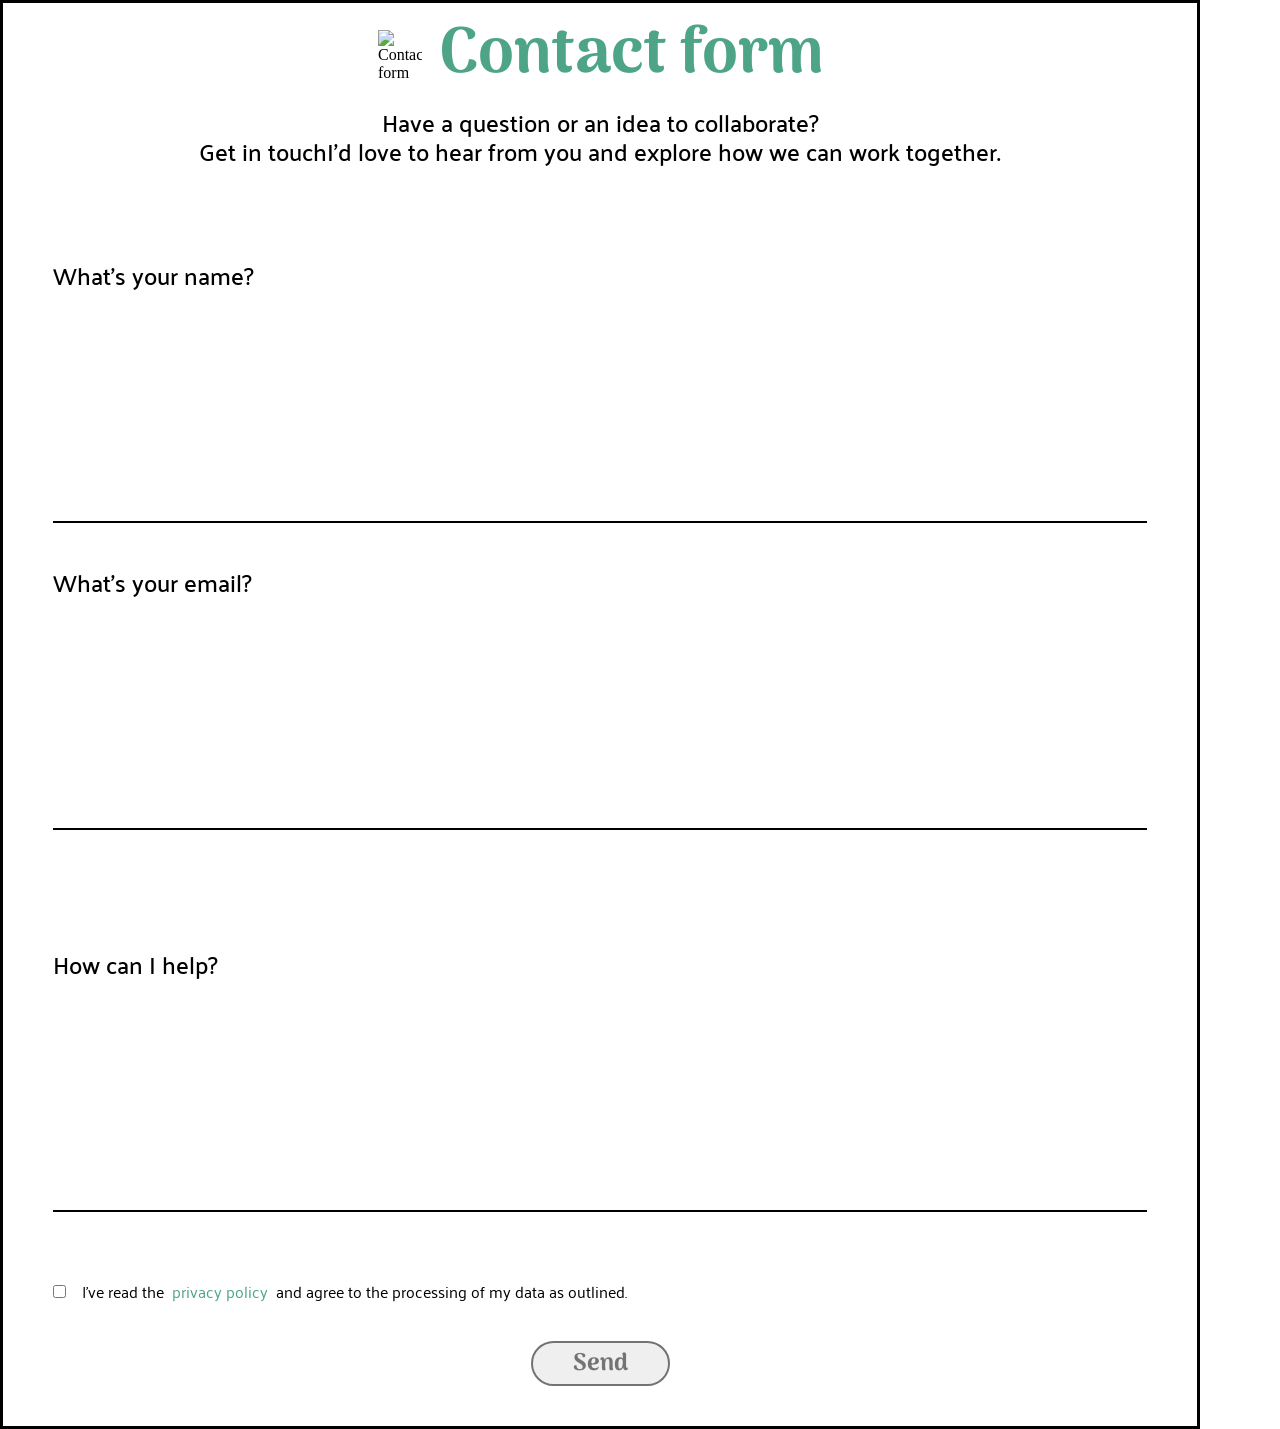
==== ContactForm/index.html @ 16388338 "Feat Contact Form" ====
<!doctype html>
<html lang="en">
  <head>
    <meta charset="UTF-8" />
    <meta name="viewport" content="width=device-width, initial-scale=1.0" />
    <link rel="stylesheet" href="style.css" />
    <link rel="stylesheet" href="responsive.css" />
    <title>Blog</title>
  </head>
  <body>
    <section class="contact">
      <div class="contact_form_wrapper">
        <div class="form_content_top">
          <div class="headline_content">
            <div class="image_content">
              <img src="./Icons/person_pin.png" alt="Contact form" />
              <h1>Contact form</h1>
            </div>
          </div>
          <div class="description_form">
            <h3>
              Have a question or an idea to collaborate? <br />
              Get in touchI'd love to hear from you and explore how we can work
              together.
            </h3>
          </div>
        </div>

        <div class="information_collected">
          <div class="my-name">
            <p class="name">
              <label>What's your name?</label>
              <input class="input-name" type="text" />
            </p>
          </div>

          <div class="my-email">
            <p class="email">
              <label>What's your email?</label>
              <input class="input-email" type="text" />
            </p>
          </div>
        </div>

        <div class="my-help">
          <p class="help">
            <label>How can I help?</label>
            <input class="input-help" type="text" />
          </p>
        </div>

        <div class="checkbox-content">
          <div class="checkbox-container">
            <div class="container">
              <label class="checkbox-policy">
                <input type="checkbox" />
                <span class="checkmark"></span>
                <p>I've read the <span> privacy policy </span></p>
                <p>and agree to the processing of my data as outlined.</p>
              </label>
            </div>
          </div>

          <div class="send-info">
            <button class="button">Send</button>
          </div>
        </div>
      </div>
    </section>
  </body>
</html>
---- ContactForm/style.css ----
/* Font-family*/
@import url("https://fonts.googleapis.com/css2?family=Arima:wght@100..700&family=Palanquin:wght@100;200;300;400;500;600;700&family=Raleway:ital,wght@0,100..900;1,100..900&display=swap");
@import url("https://fonts.googleapis.com/css2?family=Arima:wght@100..700&family=Palanquin:wght@100;200;300;400;500;600;700&family=Raleway:ital,wght@0,100..900;1,100..900&display=swap");
/*................................*/

* {
  margin: 0px;
  box-sizing: border-box;
}

/* Feature Contact form code*/
.contact_form_wrapper {
  max-width: 1200px;
  border: 3px solid black;
  justify-self: center;
  padding-left: 50px;
  padding-right: 50px;
}

.form_content_top {
  display: flex;
  flex-direction: column;
  align-items: center;
  /*margin-bottom: 20px;*/
}

.headline_content {
  display: flex;
  flex-direction: row;
  justify-content: center;
}

.image_content {
  max-width: 48px;
  display: flex;
  align-items: center;
  justify-content: center;
}
img {
  max-width: 48px;
  padding: 0 2px;
}

/* Questions relating to customers_ Name Email, Help */
h1 {
  font-family: "Arima", system-ui;
  font-size: 64px;
  font-weight: 700;
  text-align: center;
  color: #4ea487;
  padding-left: 15px;
  white-space: nowrap;
}
.description_from {
  display: flex;
  justify-content: center;
  margin-bottom: 10px;
}
h3 {
  max-width: 979px;
  /*width: 100%;*/
  font-family: "Palanquin", sans-serif;
  display: flex;
  font-size: 24px;
  font-weight: 500;
  text-align: center;
  line-height: 1.2;

  white-space: nowrap;
  margin-bottom: 50px;
}

.information_collected {
  display: flex;
  flex-direction: row;
  justify-content: space-between;
  margin-bottom: 75px;
}

label {
  font-family: "Palanquin", sans-serif;
  display: flex;
  font-size: 24px;
  font-weight: 500;
  text-align: center;
  margin-top: 50px;
  white-space: nowrap;
}
.my-name {
  gap: 15px;
}
.input-name {
  margin-top: 20%;
  width: 527px;

  gap: 17px;
  background: transparent;
  border: none;
  border-bottom: 2px solid #000000;
  display: flex;
}
p.name {
  display: flex;
  flex-direction: column;
}

.input-email {
  margin-top: 20%;
  width: 527px;

  gap: 17px;
  background: transparent;
  border: none;
  border-bottom: 2px solid #000000;
  display: flex;
}
p.email {
  display: flex;
  flex-direction: column;
}

.input-help {
  width: 1096px;
  margin-top: 20%;
  background: transparent;
  border: none;
  border-bottom: 2px solid #000000;
  display: flex;
}
p.help {
  display: flex;
  flex-direction: column;
}

.read-policy {
  display: flex;
  flex-direction: row;
  justify-content: space-between;
  margin: 0 5px;
}

/* verification that the private security policy has been read and understood*/
span {
  font-family: "Palanquin", sans-serif;
  font-weight: 400;

  font-size: 16px;
  letter-spacing: -3%;
  text-align: center;
  color: #4ea487;
  padding: 0 0.5rem;
}

p {
  font-family: "Palanquin", sans-serif;
  display: flex;
  font-size: 16px;
  font-weight: 400;
  line-height: 120%;
}

.checkbox-container {
  /*display: flex;
  flex-direction: row;*/
  justify-items: center;
  align-items: center;
  margin-top: 20px;
}

.container {
  /*max-width: 24px;*/
  display: flex;
  align-items: center;
  justify-items: center;
}
/*
.checkbox-policy {
  display: flex;
  align-items: center;
  position: relative;
  cursor: pointer;
}*/

.read-policy {
  display: flex;
  justify-content: center;
  align-content: center;
  align-items: center;
  justify-items: center;
}

/*Confirmation of the contact form*/
.send-info {
  display: flex;
  justify-content: center;
  align-content: center;
  margin: 40px 60px;
  padding: 0 24px;
  cursor: pointer;
}
.button {
  max-width: 139px;
  width: 100%;
  display: flex;
  justify-items: center;
  align-content: center;
  justify-content: center;
  font-family: "Arima", system-ui;
  font-size: 24px;
  font-weight: 700;
  border: 2px solid;
  border-radius: 40px;
  text-align: center;
  color: #737373;
}
---- ContactForm/responsive.css ----
/* Responsive Design withd width from 480px, 800px, 1200px */

@media screen and (max-width: 1440px) {
  h1 {
    display: flex;
    font-size: 64px;
    white-space: nowrap;
  }
  h3 {
    display: flex;
    /*font-size: 20px;
    white-space: normal;*/
  }
  .information_collected {
    display: flex;
    flex-direction: column;
    justify-content: space-between;
    margin-bottom: 75px;
  }

  .input-name {
    width: 100%;
  }
  .input-email {
    width: 100%;
  }
  .input-help {
    width: 100%;
  }
}
@media screen and (max-width: 950px) {
  h1 {
    display: flex;
    font-size: 64px;
    white-space: nowrap;
  }
  h3 {
    display: flex;
    /*font-size: 20px;
    white-space: normal;*/
  }
  .information_collected {
    display: flex;
    flex-direction: row;
    justify-content: space-between;
    margin-bottom: 50px;
  }

  .input-name {
    width: 100%;
  }
  .input-email {
    width: 100%;
  }
  .input-help {
    width: 100%;
  }
}

/*--------------------------------------------*/
@media screen and (max-width: 800px) {
  h3 {
    display: flex;
    font-size: 24px;
    white-space: normal;
  }

  span {
    font-size: 16px;
    display: flex;
    white-space: nowrap;
  }

  p {
    display: flex;
    font-size: 16px;
  }

  .input-name {
    width: 100%;
  }
  .input-email {
    width: 100%;
  }
  .input-help {
    width: 100%;
  }
}

/*--------------------------------------------*/

@media screen and (max-width: 480px) {
  h3 {
    display: none;
    /*font-size: 16px;
    white-space: normal;*/
  }
  .checkbox-content {
    display: flex;
    flex-direction: column;
  }
  .read-policy {
    display: flex;
    flex-direction: column;
    justify-content: space-between;
    justify-items: center;
    margin: 0 5px;
  }

  p {
    display: flex;
    font-size: 8px;
    white-space: nowrap;
  }
  h1 {
    display: flex;
    font-size: 50px;
    white-space: nowrap;
  }
  .send-info {
    margin: 0 10px;
  }
  .button {
    font-size: 16px;
    margin-top: 50px;
  }
}
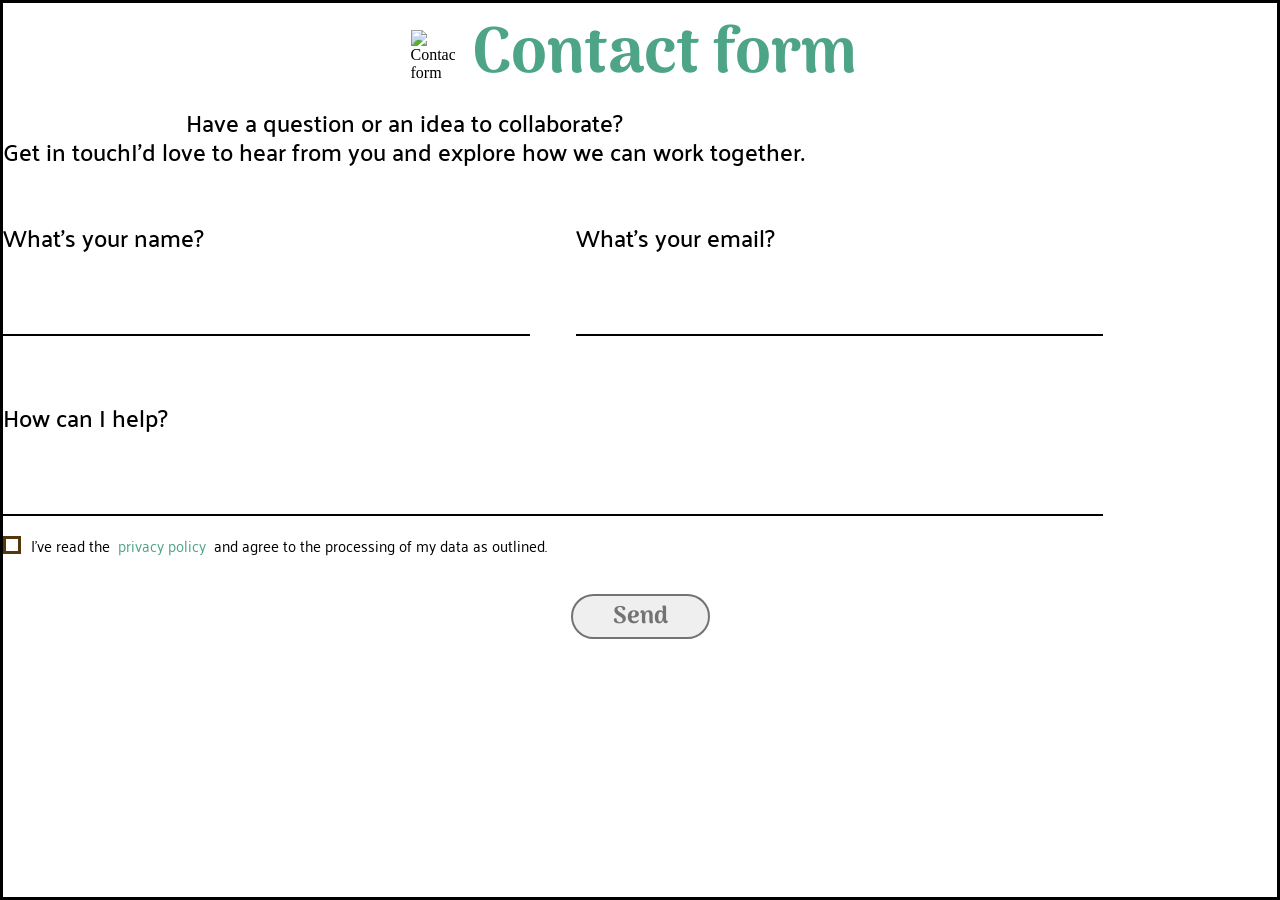
==== commit e2ee05d6: "rework after feedback" ====
--- a/ContactForm/index.html
+++ b/ContactForm/index.html
@@ -4,63 +4,45 @@
     <meta charset="UTF-8" />
     <meta name="viewport" content="width=device-width, initial-scale=1.0" />
     <link rel="stylesheet" href="style.css" />
-    <link rel="stylesheet" href="responsive.css" />
+    <link rel="stylesheet" href="responsive-contact-form.css" />
     <title>Blog</title>
   </head>
   <body>
     <section class="contact">
       <div class="contact_form_wrapper">
-        <div class="form_content_top">
-          <div class="headline_content">
-            <div class="image_content">
-              <img src="./Icons/person_pin.png" alt="Contact form" />
-              <h1>Contact form</h1>
-            </div>
-          </div>
-          <div class="description_form">
-            <h3>
-              Have a question or an idea to collaborate? <br />
-              Get in touchI'd love to hear from you and explore how we can work
-              together.
-            </h3>
-          </div>
+        <div class="image_content">
+          <img src="./Icons/person_pin.png" alt="Contact form" />
+          <h1>Contact form</h1>
+        </div>
+        <!--<div class="headline_content"></div>-->
+
+        <div class="description_form">
+          <h3>
+            Have a question or an idea to collaborate? <br />
+            Get in touchI'd love to hear from you and explore how we can work
+            together.
+          </h3>
+        </div>
+        <div class="information_collected">
+          <div class="my-name"><label>What's your name?</label></div>
+          <div class="my-name"><label>What's your email?</label></div>
         </div>
 
-        <div class="information_collected">
-          <div class="my-name">
-            <p class="name">
-              <label>What's your name?</label>
-              <input class="input-name" type="text" />
-            </p>
-          </div>
-
-          <div class="my-email">
-            <p class="email">
-              <label>What's your email?</label>
-              <input class="input-email" type="text" />
-            </p>
-          </div>
-        </div>
-
-        <div class="my-help">
-          <p class="help">
-            <label>How can I help?</label>
-            <input class="input-help" type="text" />
-          </p>
+        <div class="help-content">
+          <div class="my-help"><label>How can I help?</label></div>
         </div>
 
         <div class="checkbox-content">
           <div class="checkbox-container">
             <div class="container">
-              <label class="checkbox-policy">
-                <input type="checkbox" />
-                <span class="checkmark"></span>
-                <p>I've read the <span> privacy policy </span></p>
-                <p>and agree to the processing of my data as outlined.</p>
-              </label>
+              <input class="checkbox" />
+
+              <p>
+                I've read the <span> privacy policy </span> and agree to the
+                processing of my data as outlined.
+              </p>
             </div>
           </div>
-
           <div class="send-info">
             <button class="button">Send</button>
           </div>
--- a/ContactForm/style.css
+++ b/ContactForm/style.css
@@ -10,28 +10,16 @@
 
 /* Feature Contact form code*/
 .contact_form_wrapper {
-  max-width: 1200px;
+  width: auto;
+  height: 100vh;
   border: 3px solid black;
   justify-self: center;
-  padding-left: 50px;
-  padding-right: 50px;
-}
-
-.form_content_top {
-  display: flex;
-  flex-direction: column;
-  align-items: center;
-  /*margin-bottom: 20px;*/
-}
-
-.headline_content {
-  display: flex;
-  flex-direction: row;
-  justify-content: center;
+  /*padding-left: 50px;
+  padding-right: 50px;*/
 }
 
 .image_content {
-  max-width: 48px;
+  /*max-width: 48px;*/
   display: flex;
   align-items: center;
   justify-content: center;
@@ -48,33 +36,41 @@
   font-weight: 700;
   text-align: center;
   color: #4ea487;
-  padding-left: 15px;
+  padding: 0 15px;
   white-space: nowrap;
 }
 .description_from {
   display: flex;
   justify-content: center;
-  margin-bottom: 10px;
 }
 h3 {
-  max-width: 979px;
-  /*width: 100%;*/
+  /*max-width: 979px;
+  width: 100%;*/
   font-family: "Palanquin", sans-serif;
   display: flex;
+  align-items: center;
+  justify-items: center;
+  align-self: center;
+  justify-self: center;
   font-size: 24px;
   font-weight: 500;
   text-align: center;
   line-height: 1.2;
-
   white-space: nowrap;
-  margin-bottom: 50px;
 }
 
 .information_collected {
   display: flex;
   flex-direction: row;
   justify-content: space-between;
-  margin-bottom: 75px;
+  align-self: center;
+  justify-self: center;
+  justify-self: center;
+  align-items: center;
+  margin-top: 50px;
+  width: 1100px;
+
+  gap: 24px;
 }
 
 label {
@@ -83,27 +79,31 @@
   font-size: 24px;
   font-weight: 500;
   text-align: center;
-  margin-top: 50px;
   white-space: nowrap;
 }
 .my-name {
-  gap: 15px;
+  width: 527px;
+  height: 120px;
+  border-bottom: 2px solid black;
 }
-.input-name {
-  margin-top: 20%;
+.my-email {
   width: 527px;
-
-  gap: 17px;
-  background: transparent;
-  border: none;
-  border-bottom: 2px solid #000000;
-  display: flex;
+  height: 120px;
+  border-bottom: 2px solid black;
 }
-p.name {
-  display: flex;
-  flex-direction: column;
+.help-content {
+  width: 1100px;
+  height: 120px;
+  border-bottom: 2px solid black;
+  align-self: center;
+  justify-self: center;
+  justify-self: center;
+  align-items: center;
 }
-
+.my-help {
+  margin-top: 60px;
+}
+/*
 .input-email {
   margin-top: 20%;
   width: 527px;
@@ -118,33 +118,13 @@
   display: flex;
   flex-direction: column;
 }
+*/
+/* verification that the private security policy has been read and understood*/
 
-.input-help {
-  width: 1096px;
-  margin-top: 20%;
-  background: transparent;
-  border: none;
-  border-bottom: 2px solid #000000;
-  display: flex;
-}
-p.help {
-  display: flex;
-  flex-direction: column;
-}
-
-.read-policy {
-  display: flex;
-  flex-direction: row;
-  justify-content: space-between;
-  margin: 0 5px;
-}
-
-/* verification that the private security policy has been read and understood*/
 span {
   font-family: "Palanquin", sans-serif;
   font-weight: 400;
-
-  font-size: 16px;
+  font-size: 15px;
   letter-spacing: -3%;
   text-align: center;
   color: #4ea487;
@@ -154,33 +134,32 @@
 p {
   font-family: "Palanquin", sans-serif;
   display: flex;
-  font-size: 16px;
+  font-size: 15px;
   font-weight: 400;
   line-height: 120%;
+  padding-left: 10px;
 }
 
 .checkbox-container {
-  /*display: flex;
-  flex-direction: row;*/
   justify-items: center;
   align-items: center;
   margin-top: 20px;
 }
 
 .container {
-  /*max-width: 24px;*/
   display: flex;
-  align-items: center;
-  justify-items: center;
+  flex-direction: row;
+}
+
+.checkbox {
+  width: 18px;
+  height: 18px;
+  border: 3px solid #54370d;
+  display: flex;
+  justify-self: left;
+  padding-right: 10px;
 }
 /*
-.checkbox-policy {
-  display: flex;
-  align-items: center;
-  position: relative;
-  cursor: pointer;
-}*/
-
 .read-policy {
   display: flex;
   justify-content: center;
@@ -188,8 +167,9 @@
   align-items: center;
   justify-items: center;
 }
+*/
+/*Confirmation of the contact form*/
 
-/*Confirmation of the contact form*/
 .send-info {
   display: flex;
   justify-content: center;
--- a/ContactForm/responsive-contact-form.css
+++ b/ContactForm/responsive-contact-form.css
@@ -0,0 +1,145 @@
+/* Responsive Design withd width from 480px, 800px, 1200px */
+
+@media screen and (min-width: 11000px) and (max-width: 1440px) {
+  .contact {
+    display: flex;
+  }
+  .contact_form_wrapper {
+    flex-direction: row;
+  }
+  h1 {
+    display: flex;
+    font-size: 64px;
+    white-space: nowrap;
+  }
+  h3 {
+    display: flex;
+    white-space: nowrap;
+    max-width: 56ch;
+    text-wrap: balance;
+    line-height: 1.6;
+  }
+  .information_collected {
+    display: flex;
+    flex-direction: row;
+  }
+
+  label {
+    font-family: "Palanquin", sans-serif;
+    display: flex;
+    font-size: 24px;
+    text-align: left;
+    margin-top: 50px;
+    white-space: nowrap;
+    overflow-wrap: break-word;
+  }
+  /*
+  .checkbox-content {
+    display: flex;
+    flex-direction: row;
+    justify-items: center;
+    align-items: center;
+    width: 100%;
+    margin: 20px 0px;
+  } */
+}
+
+@media screen and (min-width: 650px) and (max-width: 1100px) {
+  h1 {
+    display: flex;
+    font-size: 64px;
+    white-space: nowrap;
+  }
+  h3 {
+    display: flex;
+  }
+  .information_collected {
+    display: flex;
+    flex-direction: column;
+    justify-content: space-between;
+    margin-bottom: 50px;
+  }
+  .my-help {
+    display: flex;
+    flex-direction: column;
+  }
+
+  label {
+    font-family: "Palanquin", sans-serif;
+    display: flex;
+    font-size: 24px;
+    text-align: left;
+    margin-top: 50px;
+    white-space: nowrap;
+    overflow-wrap: break-word;
+  }
+
+  .checkbox-content {
+    display: flex;
+    flex-direction: column;
+    justify-items: center;
+    align-items: center;
+    width: 100%;
+    margin: 20px 0px;
+  }
+}
+/*
+@media screen and (min-width: 320px) and (max-width: 649px) {
+  h1 {
+    display: flex;
+    font-size: 40px;
+    white-space: nowrap;
+  }
+  h3 {
+    display: none;
+  }
+  .information_collected {
+    display: flex;
+    flex-direction: column;
+    justify-content: space-between;
+    margin-bottom: 50px;
+  }
+  label {
+    font-family: "Palanquin", sans-serif;
+    display: flex;
+    font-size: 24px;
+    text-align: left;
+    margin-top: 50px;
+    white-space: nowrap;
+    overflow-wrap: break-word;
+  }
+
+  .checkbox-content {
+    display: flex;
+    flex-direction: column;
+    justify-items: center;
+    align-items: center;
+    width: 100%;
+    margin: 20px 0px;
+  }
+  .checkout-policy > p {
+    font-family: "Palanquin", sans-serif;
+    font-size: 15px;
+    line-height: 120%;
+    width: 100%;
+    max-width: 30ch;
+    text-wrap: balance;
+    line-height: 1.2;
+    white-space: wrap;
+  }
+}
+
+
+
+@media screen and (min-width: 320px) and (max-width: 350px) {
+  label {
+    font-family: "Palanquin", sans-serif;
+    display: flex;
+    font-size: 24px;
+    text-align: left;
+    margin-top: 50px;
+    white-space: nowrap;
+    overflow-wrap: break-word;
+  }
+}
+*/
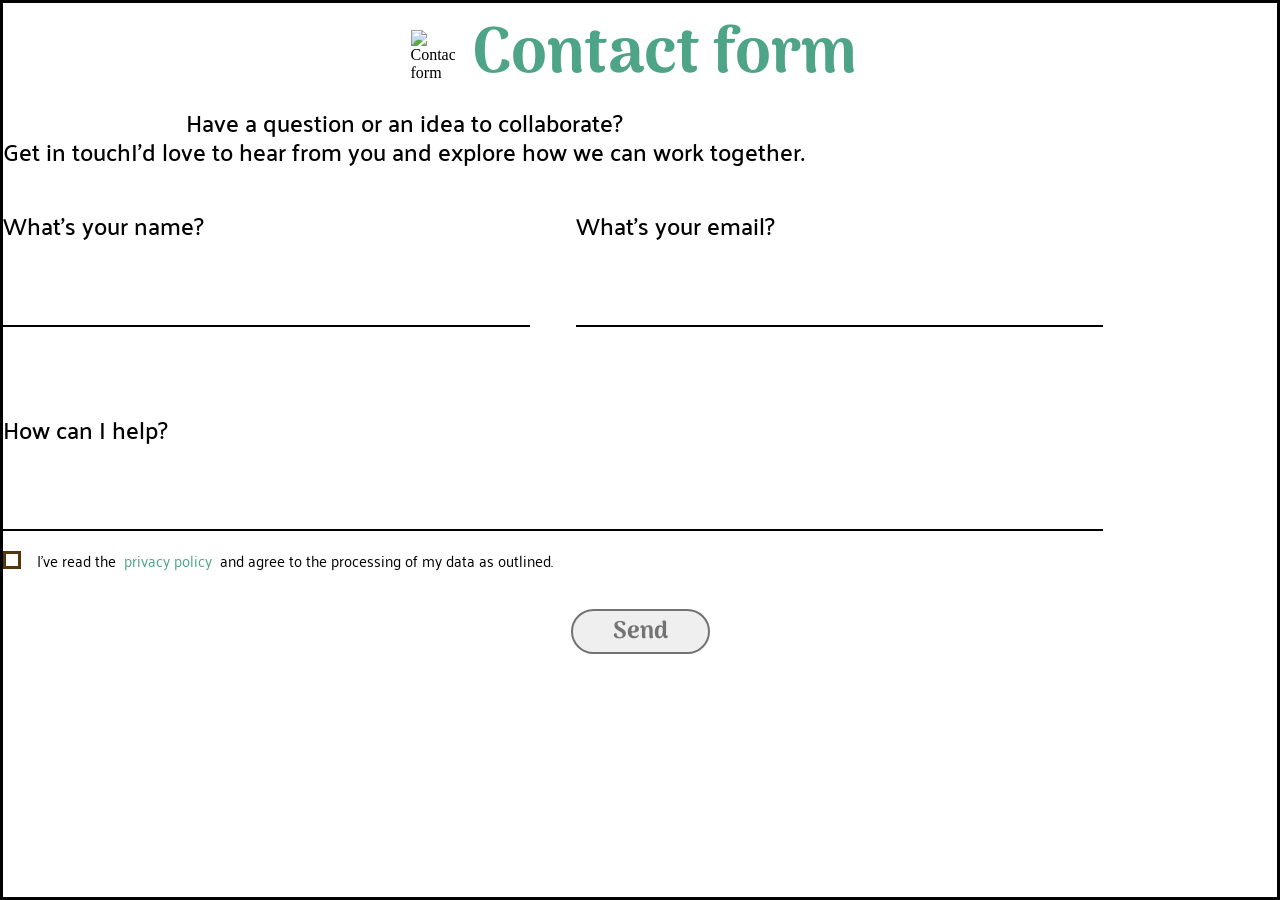
==== commit 9d6300b6: "rework feature contact form" ====
--- a/ContactForm/index.html
+++ b/ContactForm/index.html
@@ -24,15 +24,51 @@
           </h3>
         </div>
         <div class="information_collected">
-          <div class="my-name"><label>What's your name?</label></div>
-          <div class="my-name"><label>What's your email?</label></div>
+          <div class="my-name">
+            <p class="name">
+              <label>What's your name?</label>
+              <input class="input-name" type="text" />
+            </p>
+          </div>
+
+          <div class="my-name">
+            <p class="email">
+              <label>What's your email?</label>
+              <input class="input-email" type="text" />
+            </p>
+          </div>
         </div>
 
-        <div class="help-content">
-          <div class="my-help"><label>How can I help?</label></div>
+        <div class="my-help">
+          <p class="help">
+            <label>How can I help?</label>
+            <input class="input-help" type="text" />
+          </p>
+        </div>
+        <div class="checkbox-content">
+          <div class="checkbox-container">
+            <div class="container">
+              <label class="checkbox-policy">
+                <input class="checkbox" />
+                <span class="checkmark"></span>
+                <p>I've read the <span> privacy policy </span></p>
+                <p>and agree to the processing of my data as outlined.</p>
+              </label>
+            </div>
         </div>
 
-        <div class="checkbox-content">
+        <div class="send-info">
+            <button class="button">Send</button>
+          </div>
+      </div>
+    </section>
+  </body>
+</html>
+
+
+<!--
+
+     <div class="checkbox-content">
           <div class="checkbox-container">
             <div class="container">
               <input class="checkbox" />
@@ -47,7 +83,5 @@
             <button class="button">Send</button>
           </div>
         </div>
-      </div>
-    </section>
-  </body>
-</html>
+
+-->
--- a/ContactForm/style.css
+++ b/ContactForm/style.css
@@ -82,6 +82,54 @@
   white-space: nowrap;
 }
 .my-name {
+  gap: 15px;
+}
+.input-name {
+  width: 527px;
+  height: 93px;
+  gap: 17px;
+  background: transparent;
+  border: none;
+  border-bottom: 2px solid #000000;
+  display: flex;
+  margin-bottom: 93px;
+}
+p.name {
+  display: flex;
+  flex-direction: column;
+}
+
+.input-email {
+  width: 527px;
+  height: 93px;
+  gap: 17px;
+  background: transparent;
+  border: none;
+  border-bottom: 2px solid #000000;
+  display: flex;
+  margin-bottom: 93px;
+}
+p.email {
+  display: flex;
+  flex-direction: column;
+}
+
+.input-help {
+  width: 1100px;
+  height: 93px;
+  background: transparent;
+  border: none;
+  border-bottom: 2px solid #000000;
+  display: flex;
+}
+
+p.help {
+  display: flex;
+  flex-direction: column;
+}
+
+/*
+.my-name {
   width: 527px;
   height: 120px;
   border-bottom: 2px solid black;
@@ -137,18 +185,27 @@
   font-size: 15px;
   font-weight: 400;
   line-height: 120%;
-  padding-left: 10px;
-}
-
+}
 .checkbox-container {
+  /*display: flex;
+  flex-direction: row;*/
   justify-items: center;
   align-items: center;
   margin-top: 20px;
 }
 
 .container {
-  display: flex;
-  flex-direction: row;
+  /*max-width: 24px;*/
+  display: flex;
+  align-items: center;
+  justify-items: center;
+}
+
+.checkbox-policy {
+  display: flex;
+  align-items: center;
+  position: relative;
+  cursor: pointer;
 }
 
 .checkbox {
@@ -159,17 +216,7 @@
   justify-self: left;
   padding-right: 10px;
 }
-/*
-.read-policy {
-  display: flex;
-  justify-content: center;
-  align-content: center;
-  align-items: center;
-  justify-items: center;
-}
-*/
 /*Confirmation of the contact form*/
-
 .send-info {
   display: flex;
   justify-content: center;
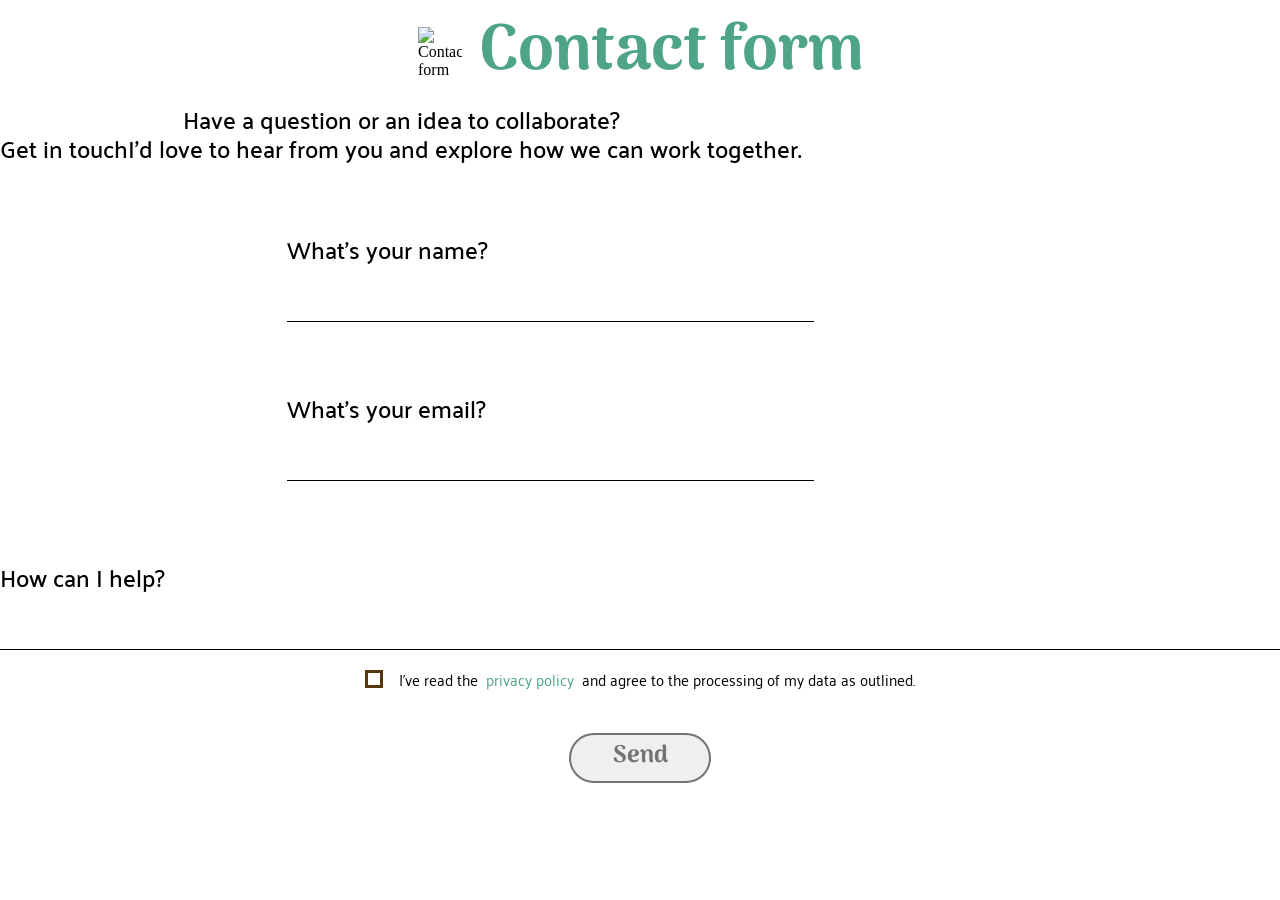
==== commit 237b3498: "rework contact form after feedback" ====
--- a/ContactForm/index.html
+++ b/ContactForm/index.html
@@ -7,6 +7,7 @@
     <link rel="stylesheet" href="responsive-contact-form.css" />
     <title>Blog</title>
   </head>
+
   <body>
     <section class="contact">
       <div class="contact_form_wrapper">
@@ -24,64 +25,40 @@
           </h3>
         </div>
         <div class="information_collected">
-          <div class="my-name">
-            <p class="name">
-              <label>What's your name?</label>
-              <input class="input-name" type="text" />
-            </p>
+          <div class="my-info">
+            <label>What's your name? </label>
+            <input class="input" type="text" />
+            <!-- <input class="input-email" type="text"> -->
           </div>
 
-          <div class="my-name">
-            <p class="email">
-              <label>What's your email?</label>
-              <input class="input-email" type="text" />
-            </p>
+          <div class="my-info">
+            <label>What's your email?</label>
+            <input class="input" type="text" />
           </div>
         </div>
 
-        <div class="my-help">
-          <p class="help">
-            <label>How can I help?</label>
-            <input class="input-help" type="text" />
-          </p>
-        </div>
-        <div class="checkbox-content">
-          <div class="checkbox-container">
-            <div class="container">
-              <label class="checkbox-policy">
-                <input class="checkbox" />
-                <span class="checkmark"></span>
-                <p>I've read the <span> privacy policy </span></p>
-                <p>and agree to the processing of my data as outlined.</p>
-              </label>
-            </div>
+        <div class="my-info">
+          <label>How can I help?</label>
+          <input class="input-help" type="text" />
         </div>
 
-        <div class="send-info">
+        <div class="checkbox-container">
+          <div class="container">
+            <label class="checkbox-policy">
+              <input class="checkbox" />
+              <span class="checkmark"></span>
+              <p>
+                I've read the<span>privacy policy</span>and agree to the
+                processing of my data as outlined.
+              </p>
+            </label>
+          </div>
+
+          <div class="send-info">
             <button class="button">Send</button>
           </div>
+        </div>
       </div>
     </section>
   </body>
 </html>
-
-
-<!--
-
-     <div class="checkbox-content">
-          <div class="checkbox-container">
-            <div class="container">
-              <input class="checkbox" />
-
-              <p>
-                I've read the <span> privacy policy </span> and agree to the
-                processing of my data as outlined.
-              </p>
-            </div>
-          </div>
-          <div class="send-info">
-            <button class="button">Send</button>
-          </div>
-        </div>
-
--->
--- a/ContactForm/style.css
+++ b/ContactForm/style.css
@@ -7,19 +7,19 @@
   margin: 0px;
   box-sizing: border-box;
 }
+body {
+  min-width: 320px;
+}
 
 /* Feature Contact form code*/
 .contact_form_wrapper {
   width: auto;
   height: 100vh;
-  border: 3px solid black;
-  justify-self: center;
-  /*padding-left: 50px;
-  padding-right: 50px;*/
+  /*border: 3px solid black;*/
+  justify-self: center;
 }
 
 .image_content {
-  /*max-width: 48px;*/
   display: flex;
   align-items: center;
   justify-content: center;
@@ -36,7 +36,7 @@
   font-weight: 700;
   text-align: center;
   color: #4ea487;
-  padding: 0 15px;
+  padding-left: 15px;
   white-space: nowrap;
 }
 .description_from {
@@ -44,8 +44,6 @@
   justify-content: center;
 }
 h3 {
-  /*max-width: 979px;
-  width: 100%;*/
   font-family: "Palanquin", sans-serif;
   display: flex;
   align-items: center;
@@ -67,10 +65,7 @@
   justify-self: center;
   justify-self: center;
   align-items: center;
-  margin-top: 50px;
   width: 1100px;
-
-  gap: 24px;
 }
 
 label {
@@ -81,92 +76,49 @@
   text-align: center;
   white-space: nowrap;
 }
-.my-name {
-  gap: 15px;
-}
-.input-name {
+.my-info {
   width: 527px;
-  height: 93px;
-  gap: 17px;
-  background: transparent;
-  border: none;
-  border-bottom: 2px solid #000000;
-  display: flex;
-  margin-bottom: 93px;
-}
-p.name {
+  height: 94px;
   display: flex;
   flex-direction: column;
-}
-
-.input-email {
+  justify-content: flex-start;
+  align-items: flex-start;
+  background: transparent;
+  border-bottom: 1px solid #000000;
+}
+
+.input {
+  background: transparent;
+  border: none;
+  border-bottom: 1px solid #000000;
+  display: flex;
   width: 527px;
-  height: 93px;
-  gap: 17px;
-  background: transparent;
-  border: none;
-  border-bottom: 2px solid #000000;
-  display: flex;
-  margin-bottom: 93px;
-}
-p.email {
+  height: 65px;
+  border: none;
+}
+
+.my-info {
+  width: auto;
+  height: 94px;
   display: flex;
   flex-direction: column;
-}
-
+  justify-content: flex-start;
+  align-items: flex-start;
+  background: transparent;
+  border-bottom: 1px solid #000000;
+  margin-top: 65px;
+}
 .input-help {
-  width: 1100px;
-  height: 93px;
-  background: transparent;
-  border: none;
-  border-bottom: 2px solid #000000;
-  display: flex;
-}
-
-p.help {
-  display: flex;
-  flex-direction: column;
-}
-
-/*
-.my-name {
-  width: 527px;
-  height: 120px;
-  border-bottom: 2px solid black;
-}
-.my-email {
-  width: 527px;
-  height: 120px;
-  border-bottom: 2px solid black;
-}
-.help-content {
-  width: 1100px;
-  height: 120px;
-  border-bottom: 2px solid black;
-  align-self: center;
-  justify-self: center;
-  justify-self: center;
-  align-items: center;
-}
-.my-help {
-  margin-top: 60px;
-}
-/*
-.input-email {
-  margin-top: 20%;
-  width: 527px;
-
-  gap: 17px;
-  background: transparent;
-  border: none;
-  border-bottom: 2px solid #000000;
-  display: flex;
-}
-p.email {
-  display: flex;
-  flex-direction: column;
-}
-*/
+  background: transparent;
+  border: none;
+  border-bottom: 1px solid #000000;
+  display: flex;
+  width: 1096px;
+  height: 65px;
+  border: none;
+  gap: 40px;
+}
+
 /* verification that the private security policy has been read and understood*/
 
 span {
@@ -186,9 +138,16 @@
   font-weight: 400;
   line-height: 120%;
 }
+.br-mobile {
+  display: none;
+}
 .checkbox-container {
-  /*display: flex;
-  flex-direction: row;*/
+  display: flex;
+  display: flex;
+  flex-direction: column;
+  justify-self: center;
+  align-self: center;
+
   justify-items: center;
   align-items: center;
   margin-top: 20px;
@@ -218,24 +177,27 @@
 }
 /*Confirmation of the contact form*/
 .send-info {
-  display: flex;
-  justify-content: center;
-  align-content: center;
-  margin: 40px 60px;
+  width: 200px;
+  height: 48px;
+  display: flex;
+  align-self: center;
+  justify-self: center;
+  margin: 40px 40px;
   padding: 0 24px;
   cursor: pointer;
 }
 .button {
-  max-width: 139px;
-  width: 100%;
-  display: flex;
-  justify-items: center;
-  align-content: center;
+  width: 200px;
+  height: 50px;
+  display: flex;
+  justify-items: center;
+
   justify-content: center;
   font-family: "Arima", system-ui;
   font-size: 24px;
   font-weight: 700;
   border: 2px solid;
+  margin: 5px 5px;
   border-radius: 40px;
   text-align: center;
   color: #737373;
--- a/ContactForm/responsive-contact-form.css
+++ b/ContactForm/responsive-contact-form.css
@@ -1,12 +1,6 @@
 /* Responsive Design withd width from 480px, 800px, 1200px */
 
-@media screen and (min-width: 11000px) and (max-width: 1440px) {
-  .contact {
-    display: flex;
-  }
-  .contact_form_wrapper {
-    flex-direction: row;
-  }
+@media screen and (min-width: 1100px) and (max-width: 1440px) {
   h1 {
     display: flex;
     font-size: 64px;
@@ -14,77 +8,41 @@
   }
   h3 {
     display: flex;
-    white-space: nowrap;
-    max-width: 56ch;
-    text-wrap: balance;
-    line-height: 1.6;
-  }
-  .information_collected {
-    display: flex;
-    flex-direction: row;
-  }
-
-  label {
-    font-family: "Palanquin", sans-serif;
-    display: flex;
-    font-size: 24px;
-    text-align: left;
-    margin-top: 50px;
-    white-space: nowrap;
-    overflow-wrap: break-word;
-  }
-  /*
-  .checkbox-content {
-    display: flex;
-    flex-direction: row;
-    justify-items: center;
-    align-items: center;
-    width: 100%;
-    margin: 20px 0px;
-  } */
-}
-
-@media screen and (min-width: 650px) and (max-width: 1100px) {
-  h1 {
-    display: flex;
-    font-size: 64px;
-    white-space: nowrap;
-  }
-  h3 {
-    display: flex;
+    /*font-size: 20px;
+    white-space: normal;*/
   }
   .information_collected {
     display: flex;
     flex-direction: column;
     justify-content: space-between;
-    margin-bottom: 50px;
+    margin-bottom: 75px;
   }
-  .my-help {
+  .label {
+    font-size: 24px;
+  }
+  .input {
     display: flex;
-    flex-direction: column;
+    justify-self: center;
+    align-self: center;
   }
-
-  label {
-    font-family: "Palanquin", sans-serif;
+  .my-info {
     display: flex;
-    font-size: 24px;
-    text-align: left;
-    margin-top: 50px;
-    white-space: nowrap;
-    overflow-wrap: break-word;
+    justify-self: center;
+    align-self: center;
+    margin-top: 65px;
   }
-
-  .checkbox-content {
+  .input-help {
+    background: transparent;
+    border: none;
+    border-bottom: 1px solid #000000;
     display: flex;
-    flex-direction: column;
-    justify-items: center;
-    align-items: center;
-    width: 100%;
-    margin: 20px 0px;
+    width: 527px;
+    height: 65px;
+    border: none;
   }
 }
-/*
-@media screen and (min-width: 320px) and (max-width: 649px) {
+
+@media screen and (min-width: 650px) and (max-width: 1099px) {
   h1 {
     display: flex;
     font-size: 40px;
@@ -99,47 +57,80 @@
     justify-content: space-between;
     margin-bottom: 50px;
   }
-  label {
-    font-family: "Palanquin", sans-serif;
+  .label {
+    font-size: 24px;
+  }
+  .input {
     display: flex;
-    font-size: 24px;
-    text-align: left;
-    margin-top: 50px;
-    white-space: nowrap;
-    overflow-wrap: break-word;
+    justify-self: center;
+    align-self: center;
   }
-
-  .checkbox-content {
+  .my-info {
     display: flex;
-    flex-direction: column;
-    justify-items: center;
-    align-items: center;
-    width: 100%;
-    margin: 20px 0px;
+    justify-self: center;
+    align-self: center;
+    margin-top: 65px;
   }
-  .checkout-policy > p {
-    font-family: "Palanquin", sans-serif;
-    font-size: 15px;
-    line-height: 120%;
-    width: 100%;
-    max-width: 30ch;
-    text-wrap: balance;
-    line-height: 1.2;
-    white-space: wrap;
+  .input-help {
+    background: transparent;
+    border: none;
+    border-bottom: 1px solid #000000;
+    display: flex;
+    width: 527px;
+    height: 65px;
+    border: none;
   }
 }
 
+/*--------------------------------------------*/
+@media screen and (min-width: 320px) and (max-width: 649px) {
+  h1 {
+    display: flex;
+    font-size: 40px;
+    white-space: nowrap;
+  }
+  h3 {
+    display: none;
+  }
+  .information_collected {
+    display: flex;
+    flex-direction: column;
+    justify-content: space-between;
+  }
+  .label {
+    font-size: 16px;
+  }
+  .input {
+    display: flex;
+    justify-self: center;
+    align-self: center;
+    width: 300px;
+    height: 65px;
+    border: none;
+  }
+  .my-info {
+    display: flex;
+    justify-self: center;
+    align-self: center;
+  }
+  .input-help {
+    background: transparent;
+    border: none;
+    border-bottom: 1px solid #000000;
+    display: flex;
+    width: 300px;
+    height: 65px;
+    border: none;
+  }
 
+  p {
+    max-width: 40ch; /* ~38 caractères par ligne */
 
-@media screen and (min-width: 320px) and (max-width: 350px) {
-  label {
-    font-family: "Palanquin", sans-serif;
-    display: flex;
-    font-size: 24px;
+    align-items: flex-start;
+
+    white-space: wrap;
     text-align: left;
-    margin-top: 50px;
-    white-space: nowrap;
-    overflow-wrap: break-word;
+    word-spacing: -0.03rem;
+    display: block;
   }
 }
-*/
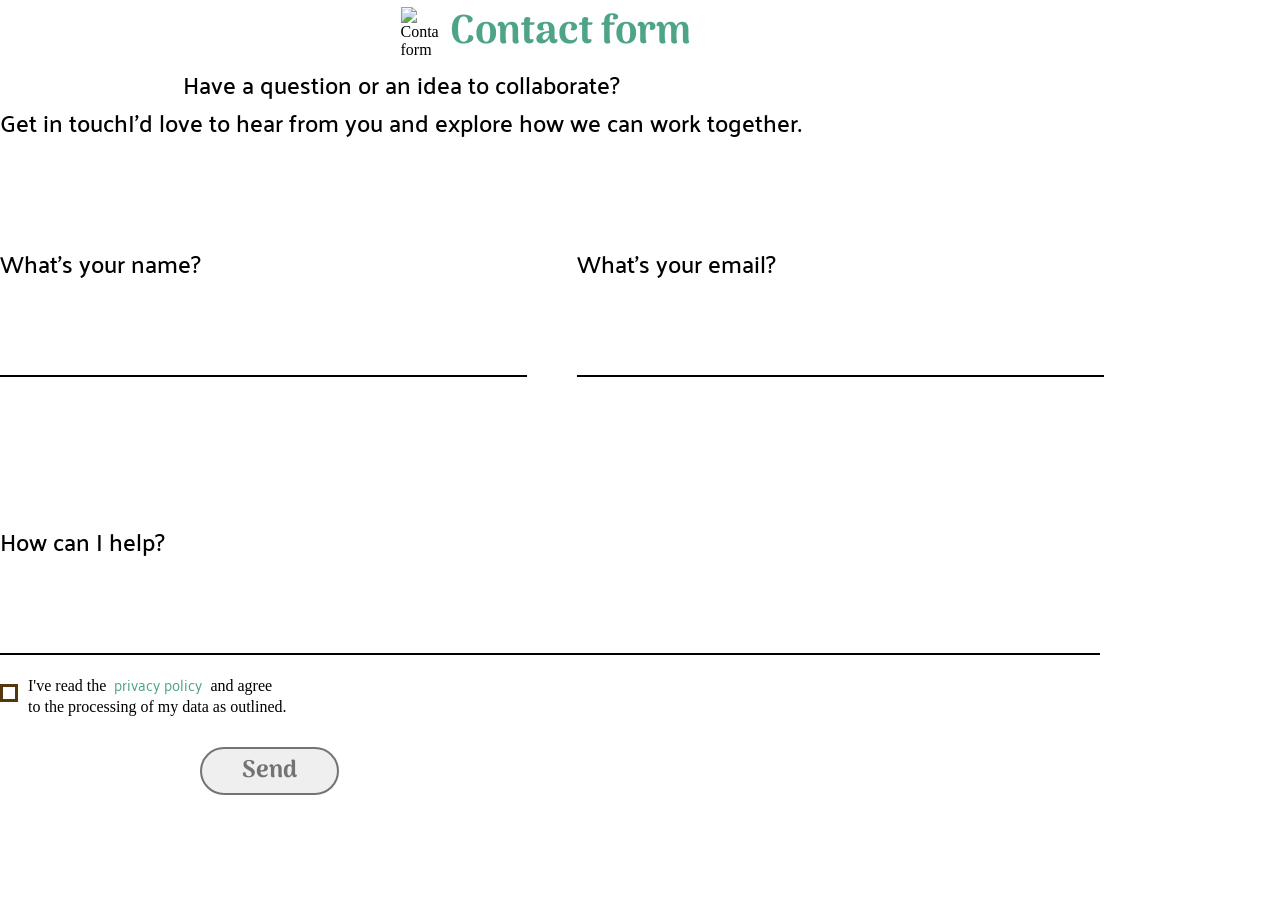
==== commit 380c21d6: "rework contact form after feedback text input" ====
--- a/ContactForm/index.html
+++ b/ContactForm/index.html
@@ -1,64 +1,74 @@
 <!doctype html>
 <html lang="en">
-  <head>
-    <meta charset="UTF-8" />
-    <meta name="viewport" content="width=device-width, initial-scale=1.0" />
-    <link rel="stylesheet" href="style.css" />
-    <link rel="stylesheet" href="responsive-contact-form.css" />
-    <title>Blog</title>
-  </head>
 
-  <body>
-    <section class="contact">
-      <div class="contact_form_wrapper">
-        <div class="image_content">
-          <img src="./Icons/person_pin.png" alt="Contact form" />
-          <h1>Contact form</h1>
-        </div>
-        <!--<div class="headline_content"></div>-->
+<head>
+  <meta charset="UTF-8" />
+  <meta name="viewport" content="width=device-width, initial-scale=1.0" />
+  <link rel="stylesheet" href="style.css" />
+  <link rel="stylesheet" href="responsive-contact-form.css" />
+  <title>Blog</title>
+</head>
 
-        <div class="description_form">
-          <h3>
-            Have a question or an idea to collaborate? <br />
-            Get in touchI'd love to hear from you and explore how we can work
-            together.
-          </h3>
-        </div>
-        <div class="information_collected">
-          <div class="my-info">
-            <label>What's your name? </label>
-            <input class="input" type="text" />
-            <!-- <input class="input-email" type="text"> -->
-          </div>
+<body>
+  <section class="contact">
+    <div class="contact_form_wrapper">
+      <div class="image_content">
+        <img src="./Icons/person_pin.png" alt="Contact form" />
+        <h1>Contact form</h1>
+      </div>
+      <!--<div class="headline_content"></div>-->
 
-          <div class="my-info">
-            <label>What's your email?</label>
-            <input class="input" type="text" />
-          </div>
+      <div class="description_form">
+        <h3>
+          Have a question or an idea to collaborate? <br />
+          Get in touchI'd love to hear from you and explore how we can work
+          together.
+        </h3>
+      </div>
+      <div class="information_collected">
+        <div class="my-name">
+          <p class="name">
+            <label>What's your name?</label>
+            <input class="input-name" type="text" />
+          </p>
         </div>
 
-        <div class="my-info">
+        <div class="my-name">
+          <p class="email">
+            <label>What's your email?</label>
+            <input class="input-email" type="text" />
+          </p>
+        </div>
+      </div>
+
+      <div class="my-help">
+        <p class="help">   
           <label>How can I help?</label>
           <input class="input-help" type="text" />
+        </p>
+      </div>
+      <form>
+        <div class="check">
+          <input class="checkbox" name="accept">
+           <span class="checkmark"></span>
+          <p class="privaty"> I've read the<span class="privat-policy">privacy policy</span>and agree <br class=" after-green"> to the processing of my data as outlined.</p>
         </div>
+        <button type="submit">Send</button>
+      </form>
 
-        <div class="checkbox-container">
-          <div class="container">
-            <label class="checkbox-policy">
-              <input class="checkbox" />
-              <span class="checkmark"></span>
-              <p>
-                I've read the<span>privacy policy</span>and agree to the
-                processing of my data as outlined.
-              </p>
-            </label>
-          </div>
+    </div>
+    </div>
+  </section>
+</body>
 
-          <div class="send-info">
-            <button class="button">Send</button>
-          </div>
-        </div>
-      </div>
-    </section>
-  </body>
 </html>
+
+<!--
+width: 338;
+height: 40;
+angle: 0 deg;
+opacity: 1;
+gap: 8px;
+
+
+-->
--- a/ContactForm/style.css
+++ b/ContactForm/style.css
@@ -7,26 +7,29 @@
   margin: 0px;
   box-sizing: border-box;
 }
-body {
-  min-width: 320px;
-}
 
 /* Feature Contact form code*/
 .contact_form_wrapper {
   width: auto;
   height: 100vh;
-  /*border: 3px solid black;*/
+
   justify-self: center;
+  /*padding-left: 50px;
+  padding-right: 50px;
+    border: 3px solid black;
+  */
 }
 
 .image_content {
   display: flex;
   align-items: center;
   justify-content: center;
+  /*max-width: 338px;
+  height: 40px;*/
 }
 img {
-  max-width: 48px;
-  padding: 0 2px;
+  max-width: 40px;
+  padding: 0 1px;
 }
 
 /* Questions relating to customers_ Name Email, Help */
@@ -36,14 +39,19 @@
   font-weight: 700;
   text-align: center;
   color: #4ea487;
-  padding-left: 15px;
-  white-space: nowrap;
+  margin: 0 10px;
+  display: flex;
+  /* max-width: 241px;
+  height: 40px;
+  white-space: nowrap;*/
 }
 .description_from {
   display: flex;
   justify-content: center;
 }
 h3 {
+  /*max-width: 979px;
+  width: 100%;*/
   font-family: "Palanquin", sans-serif;
   display: flex;
   align-items: center;
@@ -65,7 +73,9 @@
   justify-self: center;
   justify-self: center;
   align-items: center;
-  width: 1100px;
+  margin-top: 50px;
+  gap: 50px;
+  max-width: 1100px;
 }
 
 label {
@@ -76,52 +86,57 @@
   text-align: center;
   white-space: nowrap;
 }
-.my-info {
+
+.my-name {
+  gap: 15px;
+}
+.input-name {
   width: 527px;
-  height: 94px;
+  height: 93px;
+  gap: 17px;
+  background: transparent;
+  border: none;
+  border-bottom: 2px solid #000000;
+  display: flex;
+  margin-bottom: 93px;
+}
+p.name {
   display: flex;
   flex-direction: column;
-  justify-content: flex-start;
-  align-items: flex-start;
-  background: transparent;
-  border-bottom: 1px solid #000000;
 }
 
-.input {
+.input-email {
+  width: 527px;
+  height: 93px;
+  gap: 17px;
   background: transparent;
   border: none;
-  border-bottom: 1px solid #000000;
+  border-bottom: 2px solid #000000;
   display: flex;
-  width: 527px;
-  height: 65px;
-  border: none;
+  margin-bottom: 93px;
+}
+p.email {
+  display: flex;
+  flex-direction: column;
 }
 
-.my-info {
-  width: auto;
-  height: 94px;
+.input-help {
+  width: 1100px;
+  height: 93px;
+  background: transparent;
+  border: none;
+  border-bottom: 2px solid #000000;
+  display: flex;
+}
+
+p.help {
   display: flex;
   flex-direction: column;
-  justify-content: flex-start;
-  align-items: flex-start;
-  background: transparent;
-  border-bottom: 1px solid #000000;
-  margin-top: 65px;
-}
-.input-help {
-  background: transparent;
-  border: none;
-  border-bottom: 1px solid #000000;
-  display: flex;
-  width: 1096px;
-  height: 65px;
-  border: none;
-  gap: 40px;
 }
 
 /* verification that the private security policy has been read and understood*/
 
-span {
+.privat-policy {
   font-family: "Palanquin", sans-serif;
   font-weight: 400;
   font-size: 15px;
@@ -131,74 +146,49 @@
   padding: 0 0.5rem;
 }
 
-p {
-  font-family: "Palanquin", sans-serif;
-  display: flex;
-  font-size: 15px;
-  font-weight: 400;
-  line-height: 120%;
-}
-.br-mobile {
-  display: none;
-}
-.checkbox-container {
-  display: flex;
+form {
   display: flex;
   flex-direction: column;
+  align-self: center;
   justify-self: center;
-  align-self: center;
-
-  justify-items: center;
-  align-items: center;
-  margin-top: 20px;
+  width: 539px;
+  height: auto;
+  width: nowrap;
 }
-
-.container {
-  /*max-width: 24px;*/
+.check {
   display: flex;
-  align-items: center;
-  justify-items: center;
+  flex-direction: row;
+  margin-top: 15px;
+  margin-bottom: 15px;
+  gap: 5px;
 }
-
-.checkbox-policy {
-  display: flex;
-  align-items: center;
-  position: relative;
-  cursor: pointer;
-}
-
 .checkbox {
   width: 18px;
   height: 18px;
   border: 3px solid #54370d;
   display: flex;
-  justify-self: left;
-  padding-right: 10px;
+  align-self: center;
+  justify-self: center;
 }
-/*Confirmation of the contact form*/
-.send-info {
-  width: 200px;
+
+button {
+  width: 139px;
   height: 48px;
   display: flex;
   align-self: center;
   justify-self: center;
-  margin: 40px 40px;
-  padding: 0 24px;
+  justify-content: center;
+  align-self: center;
+  align-items: center;
+  justify-items: center;
+  margin-top: 16px;
+  padding: 10px 20px;
+  border: 2px solid;
+  border-radius: 40px;
+  color: #737373;
+  font-family: "Arima", system-ui;
+  font-weight: 700;
+  font-size: 24px;
+  text-align: center;
   cursor: pointer;
 }
-.button {
-  width: 200px;
-  height: 50px;
-  display: flex;
-  justify-items: center;
-
-  justify-content: center;
-  font-family: "Arima", system-ui;
-  font-size: 24px;
-  font-weight: 700;
-  border: 2px solid;
-  margin: 5px 5px;
-  border-radius: 40px;
-  text-align: center;
-  color: #737373;
-}
--- a/ContactForm/responsive-contact-form.css
+++ b/ContactForm/responsive-contact-form.css
@@ -1,93 +1,142 @@
 /* Responsive Design withd width from 480px, 800px, 1200px */
 
 @media screen and (min-width: 1100px) and (max-width: 1440px) {
+  .contact {
+    display: flex;
+  }
+  .contact_form_wrapper {
+    flex-direction: row;
+  }
+
+  .image_content {
+    display: flex;
+    align-items: center;
+    justify-content: center;
+  }
   h1 {
     display: flex;
-    font-size: 64px;
+    font-size: 40px;
     white-space: nowrap;
   }
   h3 {
     display: flex;
-    /*font-size: 20px;
-    white-space: normal;*/
-  }
+    white-space: nowrap;
+    max-width: 56ch;
+    text-wrap: balance;
+    line-height: 1.6;
+  }
+
   .information_collected {
     display: flex;
-    flex-direction: column;
-    justify-content: space-between;
-    margin-bottom: 75px;
-  }
-  .label {
+    flex-direction: row;
+    margin-top: 50px;
+  }
+
+  label {
+    font-family: "Palanquin", sans-serif;
+    display: flex;
     font-size: 24px;
-  }
-  .input {
-    display: flex;
-    justify-self: center;
-    align-self: center;
-  }
-  .my-info {
-    display: flex;
-    justify-self: center;
-    align-self: center;
-    margin-top: 65px;
-  }
-  .input-help {
-    background: transparent;
-    border: none;
-    border-bottom: 1px solid #000000;
-    display: flex;
-    width: 527px;
-    height: 65px;
-    border: none;
+    text-align: left;
+    margin-top: 50px;
+    white-space: nowrap;
+    overflow-wrap: break-word;
+  }
+  .check {
+    width: 539px;
+    display: flex;
+    flex-direction: row;
+    margin-top: 15px;
+    margin-bottom: 15px;
+    gap: 5px;
+  }
+  .after-green {
+    white-space: nowrap;
   }
 }
 
-@media screen and (min-width: 650px) and (max-width: 1099px) {
+@media screen and (min-width: 650px) and (max-width: 1100px) {
+  .image_content {
+    /*max-width: 338px;*/
+    display: flex;
+    align-items: center;
+    justify-content: center;
+  }
   h1 {
     display: flex;
     font-size: 40px;
     white-space: nowrap;
-  }
+    max-width: 241px;
+  }
+
   h3 {
     display: none;
   }
+
   .information_collected {
     display: flex;
     flex-direction: column;
     justify-content: space-between;
     margin-bottom: 50px;
   }
-  .label {
+  .my-help {
+    display: flex;
+    flex-direction: column;
+  }
+
+  label {
+    font-family: "Palanquin", sans-serif;
+    display: flex;
     font-size: 24px;
-  }
-  .input {
-    display: flex;
-    justify-self: center;
-    align-self: center;
-  }
-  .my-info {
-    display: flex;
-    justify-self: center;
-    align-self: center;
-    margin-top: 65px;
-  }
-  .input-help {
-    background: transparent;
-    border: none;
-    border-bottom: 1px solid #000000;
-    display: flex;
+    text-align: left;
+    white-space: nowrap;
+    overflow-wrap: break-word;
+    max-width: 338px;
+    margin-top: 50px;
+  }
+
+  .checkbox-content {
+    display: flex;
+    flex-direction: column;
+    justify-items: center;
+    align-items: center;
+    max-width: 335px;
+    /*margin: 20px 0px;*/
+  }
+  .input-name {
     width: 527px;
-    height: 65px;
-    border: none;
+    height: 93px;
+    gap: 17px;
+    background: transparent;
+    border: none;
+    border-bottom: 2px solid #000000;
+    display: flex;
+    margin-bottom: 0px;
+  }
+  .input-email {
+    width: 527px;
+    height: 93px;
+    gap: 17px;
+    background: transparent;
+    border: none;
+    border-bottom: 2px solid #000000;
+    display: flex;
+    margin-bottom: 0px;
   }
 }
 
-/*--------------------------------------------*/
 @media screen and (min-width: 320px) and (max-width: 649px) {
+  .image_content {
+    width: 338px;
+    display: flex;
+    align-self: center;
+    justify-self: center;
+    justify-content: center;
+  }
   h1 {
     display: flex;
     font-size: 40px;
     white-space: nowrap;
+    max-width: 241px;
   }
   h3 {
     display: none;
@@ -96,41 +145,168 @@
     display: flex;
     flex-direction: column;
     justify-content: space-between;
-  }
-  .label {
-    font-size: 16px;
-  }
-  .input {
-    display: flex;
-    justify-self: center;
-    align-self: center;
-    width: 300px;
-    height: 65px;
-    border: none;
-  }
-  .my-info {
-    display: flex;
-    justify-self: center;
-    align-self: center;
+    gap: 50px;
+  }
+  label {
+    font-family: "Palanquin", sans-serif;
+    display: flex;
+    font-size: 24px;
+    text-align: right;
+    white-space: nowrap;
+    max-width: 338px;
+    display: flex;
+    justify-content: flex-start;
+  }
+  .input-name {
+    width: 338px;
+    height: 98px;
+    gap: 17px;
+    background: transparent;
+    border: none;
+    border-bottom: 2px solid #000000;
+    display: flex;
+    margin-bottom: 0px;
+  }
+  .input-email {
+    width: 338px;
+    height: 98px;
+    gap: 17px;
+    background: transparent;
+    border: none;
+    border-bottom: 2px solid #000000;
+    display: flex;
+    margin-bottom: 50px;
+  }
+
+  .my-help {
+    display: flex;
+    align-self: center;
+    justify-self: center;
   }
   .input-help {
-    background: transparent;
-    border: none;
-    border-bottom: 1px solid #000000;
-    display: flex;
-    width: 300px;
-    height: 65px;
-    border: none;
-  }
-
-  p {
-    max-width: 40ch; /* ~38 caractères par ligne */
-
-    align-items: flex-start;
-
+    width: 338px;
+    /*height: 98px;*/
+    gap: 17px;
+    background: transparent;
+    border: none;
+    border-bottom: 2px solid #000000;
+    display: flex;
+    align-self: center;
+    margin-bottom: 0px;
+  }
+  p.help {
+    display: flex;
+    flex-direction: column;
+    width: 337px;
+  }
+  .checkbox-content {
+    display: flex;
+    flex-direction: column;
+    justify-items: center;
+    align-items: center;
+    max-width: 338px;
+    /*margin: 20px 0px;*/
+  }
+
+  .checkout-policy > p {
+    font-family: "Palanquin", sans-serif;
+    font-size: 15px;
+    line-height: 120%;
+    width: 100%;
+    max-width: 30ch;
+    text-wrap: balance;
+    line-height: 1.2;
     white-space: wrap;
-    text-align: left;
-    word-spacing: -0.03rem;
-    display: block;
+  }
+  form {
+    display: flex;
+    flex-direction: column;
+    align-self: center;
+    justify-self: center;
+    width: 338px;
+    height: auto;
+  }
+  .check {
+    max-width: 338px;
+    height: auto;
+    display: flex;
+    flex-direction: row;
+    margin-top: 15px;
+    margin-bottom: 15px;
+    gap: 5px;
+    display: flex;
+    align-self: center;
+  }
+  .check input {
+    margin-top: 3px;
+    flex-shrink: 0;
+  }
+  .after-green {
+    white-space: wrap;
   }
 }
+
+@media screen and (min-width: 320px) and (max-width: 350px) {
+  .image_content {
+    width: 241px;
+    display: flex;
+    align-self: center;
+    justify-self: center;
+    justify-content: center;
+  }
+  h1 {
+    display: flex;
+    font-size: 40px;
+    white-space: nowrap;
+    width: 241px;
+  }
+
+  label {
+    max-width: 241px;
+    display: flex;
+  }
+  .input-name {
+    width: 241px;
+    display: flex;
+    align-self: center;
+  }
+  .input-email {
+    width: 241px;
+  }
+
+  p.help {
+    display: flex;
+    flex-direction: column;
+    width: 241px;
+  }
+  .input-help {
+    width: 241px;
+  }
+  form {
+    display: flex;
+    flex-direction: column;
+    align-self: center;
+    justify-self: center;
+    width: 241px;
+    height: auto;
+  }
+  .check {
+    max-width: 338px;
+    display: flex;
+    flex-direction: row;
+    margin-top: 15px;
+    margin-bottom: 15px;
+    gap: 5px;
+    display: flex;
+    align-self: center;
+  }
+  .after-green {
+    word-spacing: normal;
+    word-wrap: break-word;
+    white-space: wrap;
+  }
+  p.privaty {
+    display: flex;
+    font-size: 15px;
+  }
+}
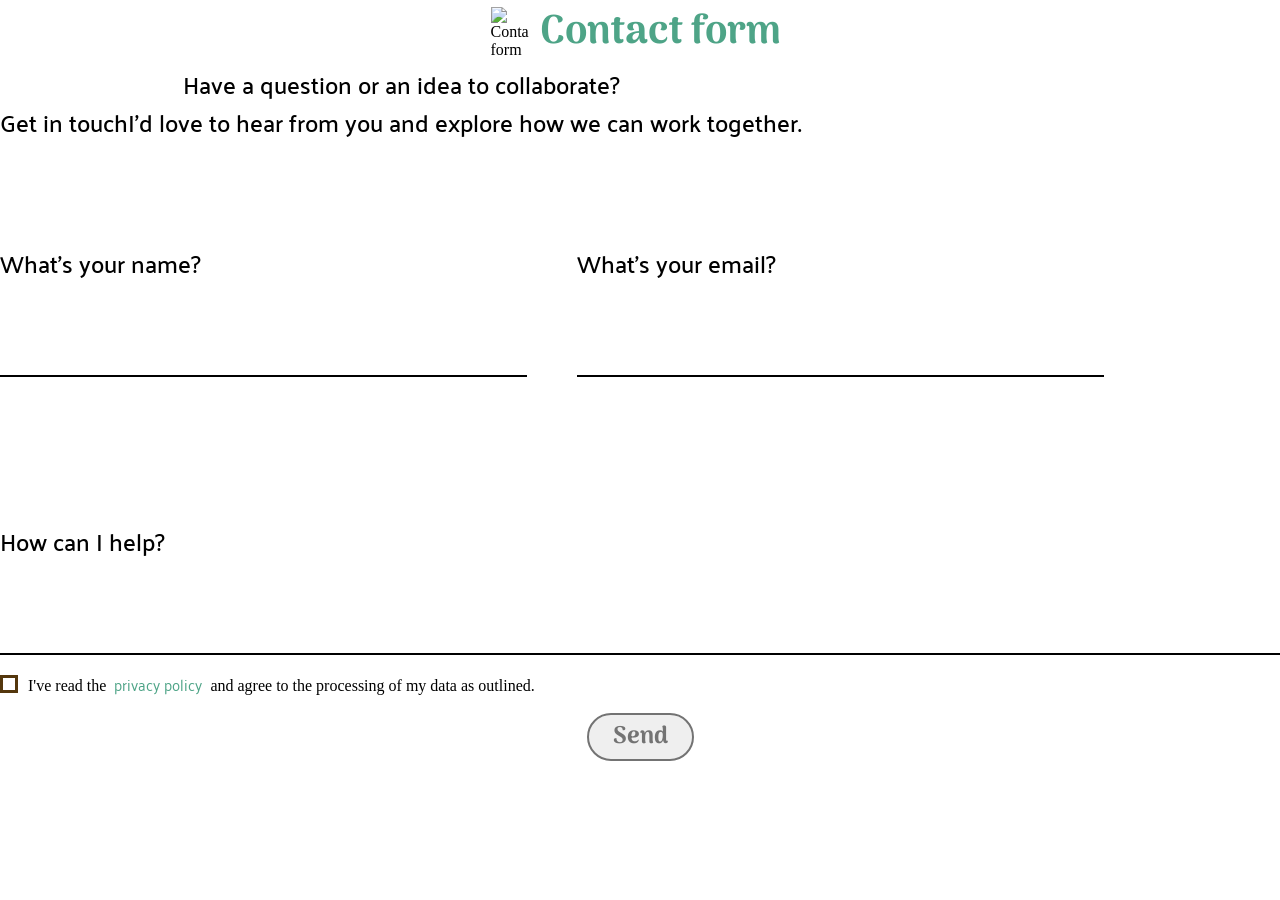
==== commit 530c6e6f: "feat: rework finisch" ====
--- a/ContactForm/index.html
+++ b/ContactForm/index.html
@@ -47,11 +47,12 @@
           <input class="input-help" type="text" />
         </p>
       </div>
+
       <form>
         <div class="check">
           <input class="checkbox" name="accept">
            <span class="checkmark"></span>
-          <p class="privaty"> I've read the<span class="privat-policy">privacy policy</span>and agree <br class=" after-green"> to the processing of my data as outlined.</p>
+          <p class="privacy"> I've read the<span class="privat-policy">privacy policy</span>and agree <br> to the processing of my data as outlined.</p>
         </div>
         <button type="submit">Send</button>
       </form>
@@ -63,12 +64,6 @@
 
 </html>
 
-<!--
-width: 338;
-height: 40;
-angle: 0 deg;
-opacity: 1;
-gap: 8px;
 
 
--->
+
--- a/ContactForm/style.css
+++ b/ContactForm/style.css
@@ -14,18 +14,12 @@
   height: 100vh;
 
   justify-self: center;
-  /*padding-left: 50px;
-  padding-right: 50px;
-    border: 3px solid black;
-  */
 }
 
 .image_content {
   display: flex;
   align-items: center;
   justify-content: center;
-  /*max-width: 338px;
-  height: 40px;*/
 }
 img {
   max-width: 40px;
@@ -41,17 +35,12 @@
   color: #4ea487;
   margin: 0 10px;
   display: flex;
-  /* max-width: 241px;
-  height: 40px;
-  white-space: nowrap;*/
 }
 .description_from {
   display: flex;
   justify-content: center;
 }
 h3 {
-  /*max-width: 979px;
-  width: 100%;*/
   font-family: "Palanquin", sans-serif;
   display: flex;
   align-items: center;
@@ -121,7 +110,6 @@
 }
 
 .input-help {
-  width: 1100px;
   height: 93px;
   background: transparent;
   border: none;
@@ -136,24 +124,14 @@
 
 /* verification that the private security policy has been read and understood*/
 
-.privat-policy {
-  font-family: "Palanquin", sans-serif;
-  font-weight: 400;
-  font-size: 15px;
-  letter-spacing: -3%;
-  text-align: center;
-  color: #4ea487;
-  padding: 0 0.5rem;
-}
-
 form {
   display: flex;
   flex-direction: column;
   align-self: center;
   justify-self: center;
-  width: 539px;
-  height: auto;
-  width: nowrap;
+}
+.privacy br {
+  display: none;
 }
 .check {
   display: flex;
@@ -162,8 +140,32 @@
   margin-bottom: 15px;
   gap: 5px;
 }
+p.privaty {
+  text-wrap: nowrap;
+  max-width: 507px;
+}
+span.privat-policy {
+  font-family: "Palanquin", sans-serif;
+  font-weight: 400;
+  font-size: 15px;
+  letter-spacing: -3%;
+  text-align: center;
+  color: #4ea487;
+  padding: 0 0.5rem;
+  width: 539px;
+}
+
+.privaty {
+  text-wrap: nowrap;
+  text-align: left;
+  max-width: 338px;
+}
+br.after-green {
+  white-space: nowrap;
+}
+
 .checkbox {
-  width: 18px;
+  max-width: 18px;
   height: 18px;
   border: 3px solid #54370d;
   display: flex;
@@ -172,17 +174,18 @@
 }
 
 button {
-  width: 139px;
+  max-width: 139px;
   height: 48px;
   display: flex;
   align-self: center;
   justify-self: center;
   justify-content: center;
-  align-self: center;
+  align-content: center;
   align-items: center;
-  justify-items: center;
-  margin-top: 16px;
-  padding: 10px 20px;
+
+  padding-right: 24px;
+  padding-left: 24px;
+
   border: 2px solid;
   border-radius: 40px;
   color: #737373;
@@ -190,5 +193,4 @@
   font-weight: 700;
   font-size: 24px;
   text-align: center;
-  cursor: pointer;
 }
--- a/ContactForm/responsive-contact-form.css
+++ b/ContactForm/responsive-contact-form.css
@@ -2,7 +2,8 @@
 
 @media screen and (min-width: 1100px) and (max-width: 1440px) {
   .contact {
-    display: flex;
+    margin: 0px;
+    padding: 0px;
   }
   .contact_form_wrapper {
     flex-direction: row;
@@ -42,21 +43,24 @@
     overflow-wrap: break-word;
   }
   .check {
-    width: 539px;
+    max-width: 539px;
     display: flex;
     flex-direction: row;
     margin-top: 15px;
     margin-bottom: 15px;
     gap: 5px;
   }
-  .after-green {
+
+  br.after-green {
+    white-space: nowrap;
+  }
+  p.privacy {
     white-space: nowrap;
   }
 }
 
 @media screen and (min-width: 650px) and (max-width: 1100px) {
   .image_content {
-    /*max-width: 338px;*/
     display: flex;
     align-items: center;
     justify-content: center;
@@ -100,7 +104,6 @@
     justify-items: center;
     align-items: center;
     max-width: 335px;
-    /*margin: 20px 0px;*/
   }
   .input-name {
     width: 527px;
@@ -124,9 +127,8 @@
   }
 }
 
-@media screen and (min-width: 320px) and (max-width: 649px) {
+@media screen and (min-width: 480px) and (max-width: 649px) {
   .image_content {
-    width: 338px;
     display: flex;
     align-self: center;
     justify-self: center;
@@ -149,16 +151,18 @@
   }
   label {
     font-family: "Palanquin", sans-serif;
-    display: flex;
+
     font-size: 24px;
     text-align: right;
     white-space: nowrap;
-    max-width: 338px;
-    display: flex;
+
+    max-width: 338px;
+    display: flex;
+
     justify-content: flex-start;
   }
   .input-name {
-    width: 338px;
+    max-width: 338px;
     height: 98px;
     gap: 17px;
     background: transparent;
@@ -168,14 +172,15 @@
     margin-bottom: 0px;
   }
   .input-email {
-    width: 338px;
-    height: 98px;
-    gap: 17px;
-    background: transparent;
-    border: none;
-    border-bottom: 2px solid #000000;
-    display: flex;
-    margin-bottom: 50px;
+    max-width: 338px;
+    height: 98px;
+    gap: 17px;
+    background: transparent;
+    border: none;
+    border-bottom: 2px solid #000000;
+    display: flex;
+    align-self: center;
+    justify-self: center;
   }
 
   .my-help {
@@ -185,7 +190,7 @@
   }
   .input-help {
     width: 338px;
-    /*height: 98px;*/
+
     gap: 17px;
     background: transparent;
     border: none;
@@ -205,30 +210,20 @@
     justify-items: center;
     align-items: center;
     max-width: 338px;
-    /*margin: 20px 0px;*/
-  }
-
-  .checkout-policy > p {
-    font-family: "Palanquin", sans-serif;
-    font-size: 15px;
-    line-height: 120%;
-    width: 100%;
-    max-width: 30ch;
-    text-wrap: balance;
-    line-height: 1.2;
-    white-space: wrap;
-  }
+  }
+
   form {
     display: flex;
     flex-direction: column;
     align-self: center;
     justify-self: center;
-    width: 338px;
-    height: auto;
+  }
+  .privacy br {
+    display: inline;
   }
   .check {
     max-width: 338px;
-    height: auto;
+
     display: flex;
     flex-direction: row;
     margin-top: 15px;
@@ -246,9 +241,8 @@
   }
 }
 
-@media screen and (min-width: 320px) and (max-width: 350px) {
+@media screen and (min-width: 320px) and (max-width: 479px) {
   .image_content {
-    width: 241px;
     display: flex;
     align-self: center;
     justify-self: center;
@@ -258,40 +252,94 @@
     display: flex;
     font-size: 40px;
     white-space: nowrap;
-    width: 241px;
-  }
-
+    max-width: 241px;
+  }
+  h3 {
+    display: none;
+  }
+  .information_collected {
+    display: flex;
+    flex-direction: column;
+    justify-content: space-between;
+    gap: 50px;
+  }
   label {
-    max-width: 241px;
-    display: flex;
+    font-family: "Palanquin", sans-serif;
+
+    font-size: 24px;
+    text-align: right;
+    white-space: nowrap;
+
+    max-width: 300px;
+    display: flex;
+
+    justify-content: flex-start;
   }
   .input-name {
-    width: 241px;
-    display: flex;
-    align-self: center;
+    max-width: 300px;
+    height: 98px;
+    gap: 17px;
+    background: transparent;
+    border: none;
+    border-bottom: 2px solid #000000;
+    display: flex;
+    margin-bottom: 0px;
   }
   .input-email {
-    width: 241px;
-  }
-
+    max-width: 300px;
+    height: 98px;
+    gap: 17px;
+    background: transparent;
+    border: none;
+    border-bottom: 2px solid #000000;
+    display: flex;
+    align-self: center;
+    justify-self: center;
+  }
+
+  .my-help {
+    display: flex;
+    align-self: center;
+    justify-self: center;
+  }
+  .input-help {
+    width: 300px;
+    height: 98px;
+    gap: 17px;
+    background: transparent;
+    border: none;
+    border-bottom: 2px solid #000000;
+    display: flex;
+    align-self: center;
+    margin-bottom: 0px;
+  }
   p.help {
     display: flex;
     flex-direction: column;
-    width: 241px;
-  }
-  .input-help {
-    width: 241px;
-  }
+    width: 300px;
+  }
+  .checkbox-content {
+    display: flex;
+    flex-direction: column;
+    justify-items: center;
+    align-items: center;
+    max-width: 338px;
+    /*margin: 20px 0px;*/
+  }
+
   form {
     display: flex;
     flex-direction: column;
     align-self: center;
     justify-self: center;
-    width: 241px;
-    height: auto;
+    /*max-width: 338px;*/
+  }
+  .privacy br {
+    display: inline;
   }
   .check {
     max-width: 338px;
+
     display: flex;
     flex-direction: row;
     margin-top: 15px;
@@ -300,13 +348,11 @@
     display: flex;
     align-self: center;
   }
+  .check input {
+    margin-top: 3px;
+    flex-shrink: 0;
+  }
   .after-green {
-    word-spacing: normal;
-    word-wrap: break-word;
     white-space: wrap;
   }
-  p.privaty {
-    display: flex;
-    font-size: 15px;
-  }
 }
